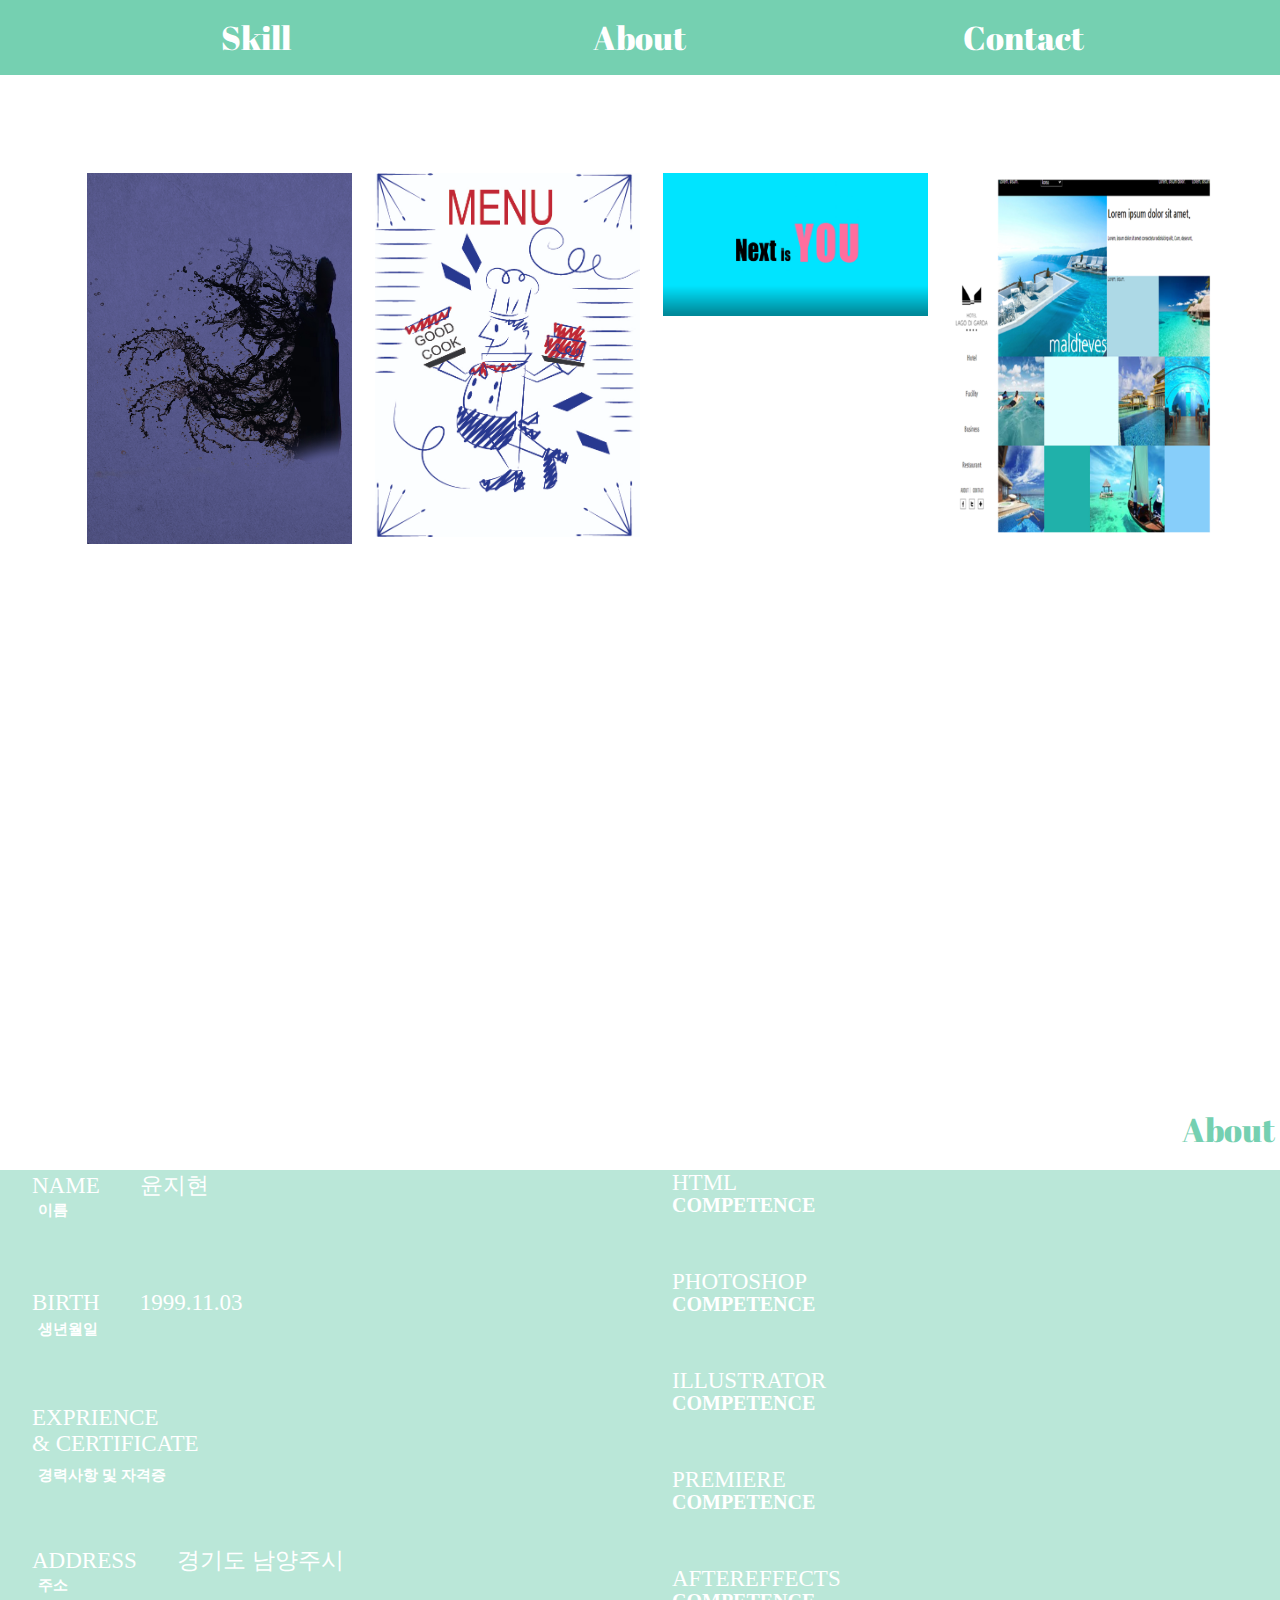
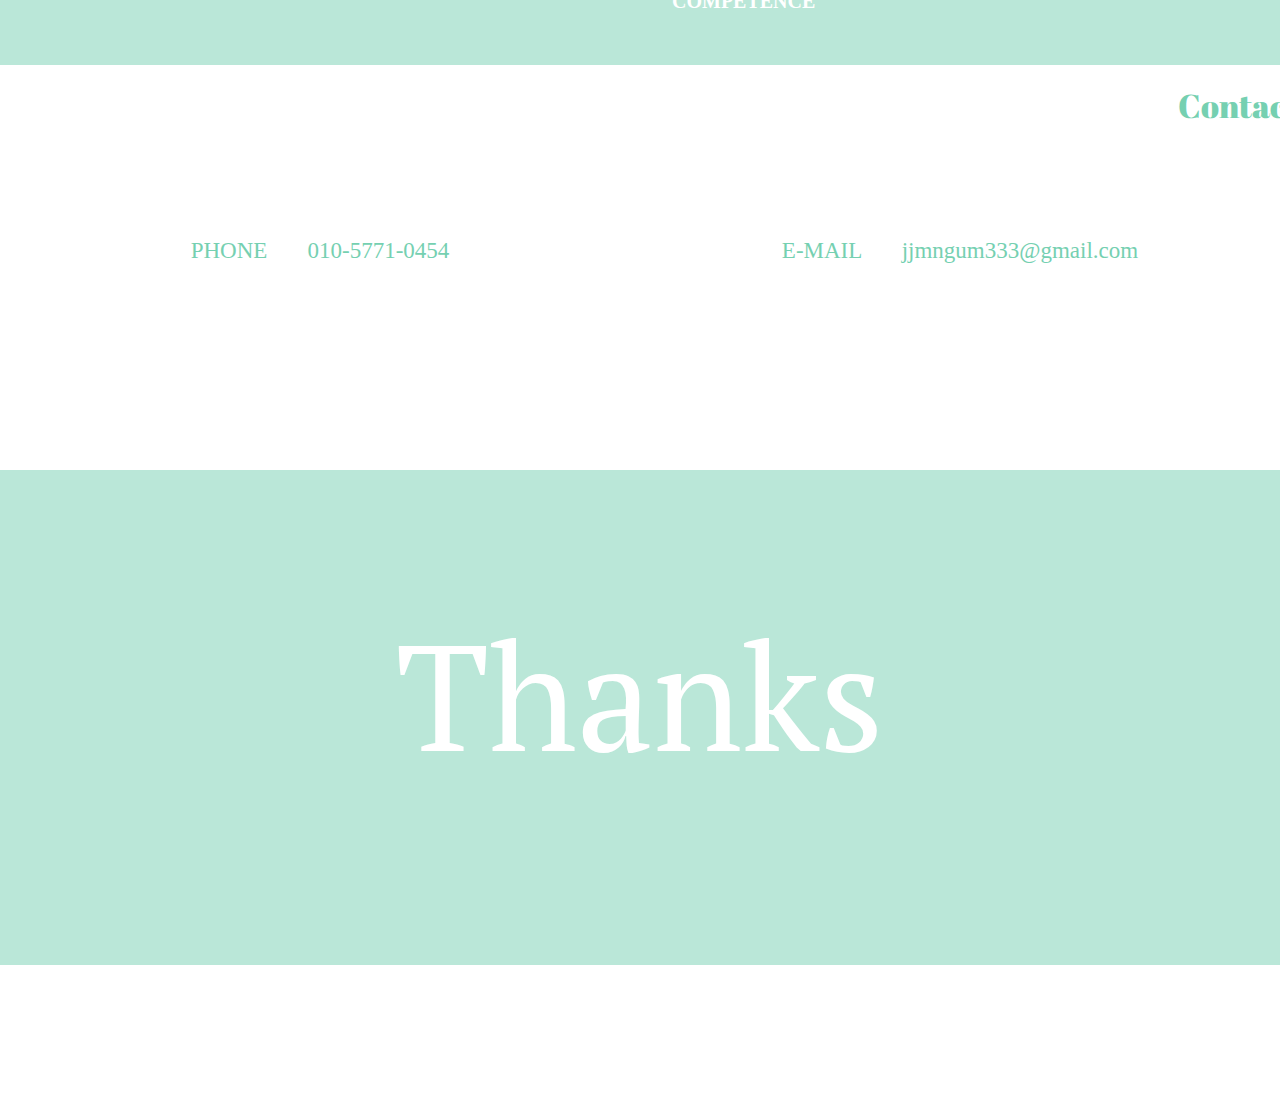
==== index.html @ c4b85874 "Add files via upload" ====
<!DOCTYPE html>
<html lang="ko">
<head>
    <meta charset="UTF-8">
    <meta http-equiv="X-UA-Compatible" content="IE=edge">
    <meta name="viewport" content="width=device-width, initial-scale=1.0">
    <title>Document</title>
    <link rel="stylesheet" href="index.css">
</head>
<body>
    <nav>
        <ul>
            <li><a href="#works">Skill</a></li>
            <li><a href="#about">About</a></li>
            <li><a href="#skill">Contact</a></li>
        </ul>
    </nav>
    <div class="wrap">
        <section id="works">
            <ul>
                <li>
                    <a href="javascript:;" class="works1">
                        <img src="imges/PS_img_1.jpg" alt="img">
                    </a>
                </li>
                <li>
                    <a href="javascript:;" class="works">
                        <img src="imges/AI_img_2.jpg" alt="img">
                    </a>
                </li>
                <li>
                    <a href="javascript:;" class="works2">
                        <img src="imges/image.png" alt="img">
                    </a>
                </li>
                <li>
                    <a href="javascript:;" class="works3">
                        <img src="imges/web_img_main.jpg" alt="img">
                    </a>
                </li>
            </ul>
        </section>
        <section id="about">
            <span class="title">About</span>
            <div class="detail1">
                <div class="etc">
                    <p>NAME &nbsp&nbsp&nbsp&nbsp&nbsp 윤지현</p>
                    <p>BIRTH &nbsp&nbsp&nbsp&nbsp&nbsp 1999.11.03</p>
                    <p>EXPRIENCE<br>& CERTIFICATE &nbsp&nbsp&nbsp&nbsp&nbsp </p>
                    <p>ADDRESS &nbsp&nbsp&nbsp&nbsp&nbsp 경기도 남양주시</p>
                </div>
                <div class="etc">
                    <span>HTML
                        <span role="dialog" class="before">COMPETENCE</span>
                        <div class="level">
                            <span role="dialog" class="level-1">60%</span>
                        </div>
                    </span>
                    <span>PHOTOSHOP
                        <span role="dialog" class="before">COMPETENCE</span>
                        <div class="level2">
                            <span role="dialog" class="level-1">75%</span>
                        </div>
                    </span>
                    <span>ILLUSTRATOR
                        <span role="dialog" class="before">COMPETENCE</span>
                        <div class="level3">
                            <span role="dialog" class="level-1">80%</span>
                        </div>
                    </span>
                    <span>PREMIERE
                        <span role="dialog" class="before">COMPETENCE</span>
                        <div class="level4">
                            <span role="dialog" class="level-1">70%</span>
                        </div>
                    </span>
                    <span>AFTEREFFECTS
                        <span role="dialog" class="before">COMPETENCE</span>
                        <div class="level5">
                            <span role="dialog" class="level-1">70%</span>
                        </div>
                    </span>
                </div>
            </div>
            <span class="title2">Contact</span> 
        </section>
        <section id="skill">
            <div class="detail2">
                <span>PHONE &nbsp&nbsp&nbsp&nbsp&nbsp 010-5771-0454</span>
                <span>E-MAIL &nbsp&nbsp&nbsp&nbsp&nbsp jjmngum333@gmail.com</span>
            </div>
            <div class="last">Thanks</div>
        </section>
    </div>

    <script>
        document.querySelector('.works1').addEventListener('click' , function(){
            var w=window.screen.availWidth;
            var h=window.screen.availHeight;
            console.log(h);
            window.open('pt2/index.html#1tag' , 'html' , 'toolbar=yes,scrollbars=yes,resizable=yes,top=0,left=0,width='+w+',height='+h+'');
        });

        document.querySelector('.works').addEventListener('click' , function(){
            var w=window.screen.availWidth;
            var h=window.screen.availHeight;
            console.log(h);
            window.open('pt2/index.html#1tag' , 'html' , 'toolbar=yes,scrollbars=yes,resizable=yes,top=0,left=0,width='+w+',height='+h+'')
        });

        document.querySelector('.works2').addEventListener('click' , function(){
            var w=window.screen.availWidth;
            var h=window.screen.availHeight;
            console.log(h);
            window.open('pt2/index.html#2tag' , 'html' , 'toolbar=yes,scrollbars=yes,resizable=yes,top=0,left=0,width='+w+',height='+h+'');
        });

        document.querySelector('.works3').addEventListener('click' , function(){
            var w=window.screen.availWidth;
            var h=window.screen.availHeight;
            console.log(h);
            window.open('pt2/index.html#3tag' , 'html' , 'toolbar=yes,scrollbars=yes,resizable=yes,top=0,left=0,width='+w+',height='+h+'');
        });
    </script>
</body>
</html>
---- index.css ----
@import url('https://fonts.googleapis.com/css2?family=Abril+Fatface&display=swap');
@import url('https://fonts.googleapis.com/css2?family=Cormorant+Garamond:ital,wght@1,300&family=PT+Serif:ital@1&display=swap');
*{margin: 0; padding: 0;}
ul{ list-style: none;}
a:link , a:visited{ text-decoration: none; color: #333;}

.wrap{
    width: 100%;
    /* height: 500vh; */
}
.wrap section{
    width: 100%;
    height: 100vh;
    position: relative;
}
nav{ width: 100%; background-color: rgb(117,208,177);
    position: fixed;
    z-index: 10;
    top: 0;
    left: 0;
}
nav ul{
    width: 90%;
    margin: auto;
    margin-top: 15px;
    margin-bottom: 15px;
    display: flex;
    flex-wrap: wrap;
}
nav li{
    flex: 0 1 33.3%;
    font-size: 33px;
    text-align: center;
}
nav a:link , nav a:visited{ color: white; font-family: 'Abril Fatface', cursive;}


#works{
    width: 90%;
    margin: auto;
}
#works ul{ display: flex; flex-wrap: wrap;}
#works ul li{
    flex: 1 1 20%;
    margin-left: 2%;
    margin-top: 15%;
    position: relative;
}
#works ul li::before{
    content: 'photoshop';
    position: absolute;
    bottom: 0;
    left: 50%;
    transform: translateX(-50%);
    width: 90%;
    height: 0;
    background-color: rgba(186, 231, 216);
    color: white;
    font-size: 40px;
    font-family: 'PT Serif', serif;
    text-align: center;
    transform-origin: bottom;
}
#works li:nth-child(2)::before{ content: 'illustrator';}
#works li:nth-child(3)::before{ content: 'aftereffcts';}
#works li:nth-child(4)::before{ content: 'html';}
#works li:hover::before{
    transition: all 0.5s;
    height: 50%;
}
#works li img{ width: 100%;}

#about .title{
    width: 8%;
    position: absolute;
    text-align: center;
    right: 0;
    top: 23%;
    color: rgb(117,208,177);
    font-size: 33px;
    font-family: 'Abril Fatface', cursive;
}
#about .detail1{
    width: 100%;
    height: 55vh;
    background-color: rgb(186,231,216);
    position: absolute;
    top: 30%;
    display: flex;
    flex-wrap: wrap;
}
.detail1 .etc{
    flex: 1 1 50%;
    display: flex;
    flex-wrap: wrap;
}
.etc p , .etc span{
    width: 100%;
    font-size: 23px;
    margin-left: 5%;
    position: relative;
    color: white;
    /* font-weight: bold; */
}
.etc p:nth-of-type(1)::before{
    position: absolute;
    left: 1%;
    top: 26%;
    content: '이름';
    color: white;
    font-size: 15px;
    font-weight: bold;
}
.etc p:nth-of-type(2)::before{
    position: absolute;
    left: 1%;
    top: 26%;
    content: '생년월일';
    color: white;
    font-size: 15px;
    font-weight: bold;
}
.etc p:nth-of-type(3)::before{
    position: absolute;
    left: 1%;
    top: 44%;
    content: '경력사항 및 자격증';
    color: white;
    font-size: 15px;
    font-weight: bold;
}
.etc p:nth-of-type(4)::before{
    position: absolute;
    left: 1%;
    top: 26%;
    content: '주소';
    color: white;
    font-size: 15px;
    font-weight: bold;
}
.etc .before{
    position: absolute;
    top: 24%;
    left: 0;
    width: 0;
    margin-left: 0;
    color: white;
    font-size: 20px;
    font-weight: bold;
}
#about .title2{
    width: 8%;
    position: absolute;
    text-align: center;
    right: 0;
    bottom: 8%;
    color: rgb(117,208,177);
    font-size: 33px;
    font-family: 'Abril Fatface', cursive;
}
#skill .last{
    width: 100%;
    height: 55vh;
    background-color: rgb(186,231,216);
    position: absolute;
    top: 30%;
    font-size: 150px;
    text-align: center;
    line-height: 450px;
    color: white;
    /* font-family: 'Abril Fatface', cursive; */
    font-family: 'PT Serif', serif;
}
#skill .detail2{
    width: 100%;
    display: flex;
    flex-wrap: wrap;
}
#skill span{
    margin-top: 3%;
    color: rgb(117,208,177);
    font-size: 23px;
    text-align: center;
    width: 50%;
}
.etc span .level,
.etc span .level2,
.etc span .level3,
.etc span .level4,
.etc span .level5{
    transition: all 0.3s;
    width: 0;
    height: 1vh;
    background-color: rgb(117,208,177);
    position: absolute;
    left: 23%;
    top: 36%;
}
.etc .level-1{
    font-size: 20px;
    display: none;
    position: absolute;
    top: 10px;
    right: 0;
}
.etc span:hover .level{
    width: 45%;
}
.etc span:hover .level2{
    width: 55%;
}
.etc span:hover .level3{
    width: 60%;
}
.etc span:hover .level4{
    width: 70%;
}
.etc span:hover .level5{
    width: 70%;
}
.etc span:hover .level-1{
    display: block;
}
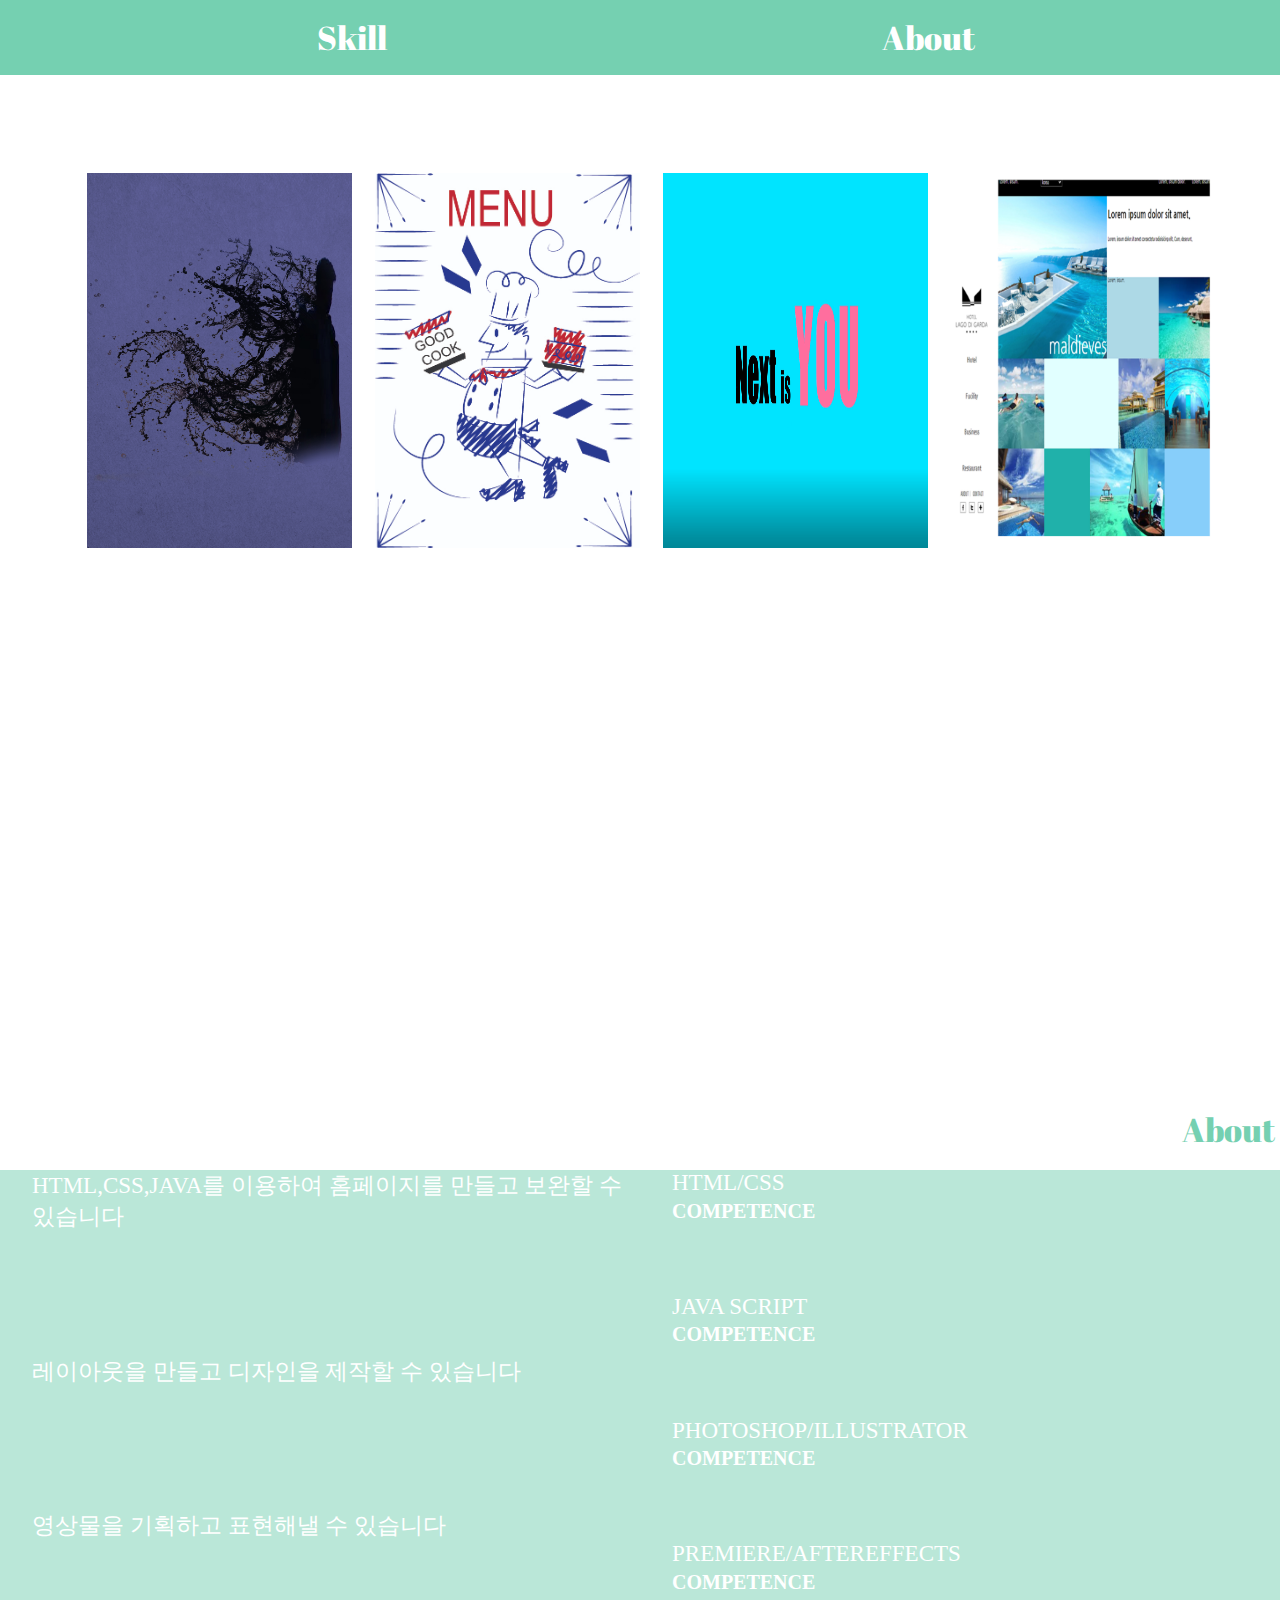
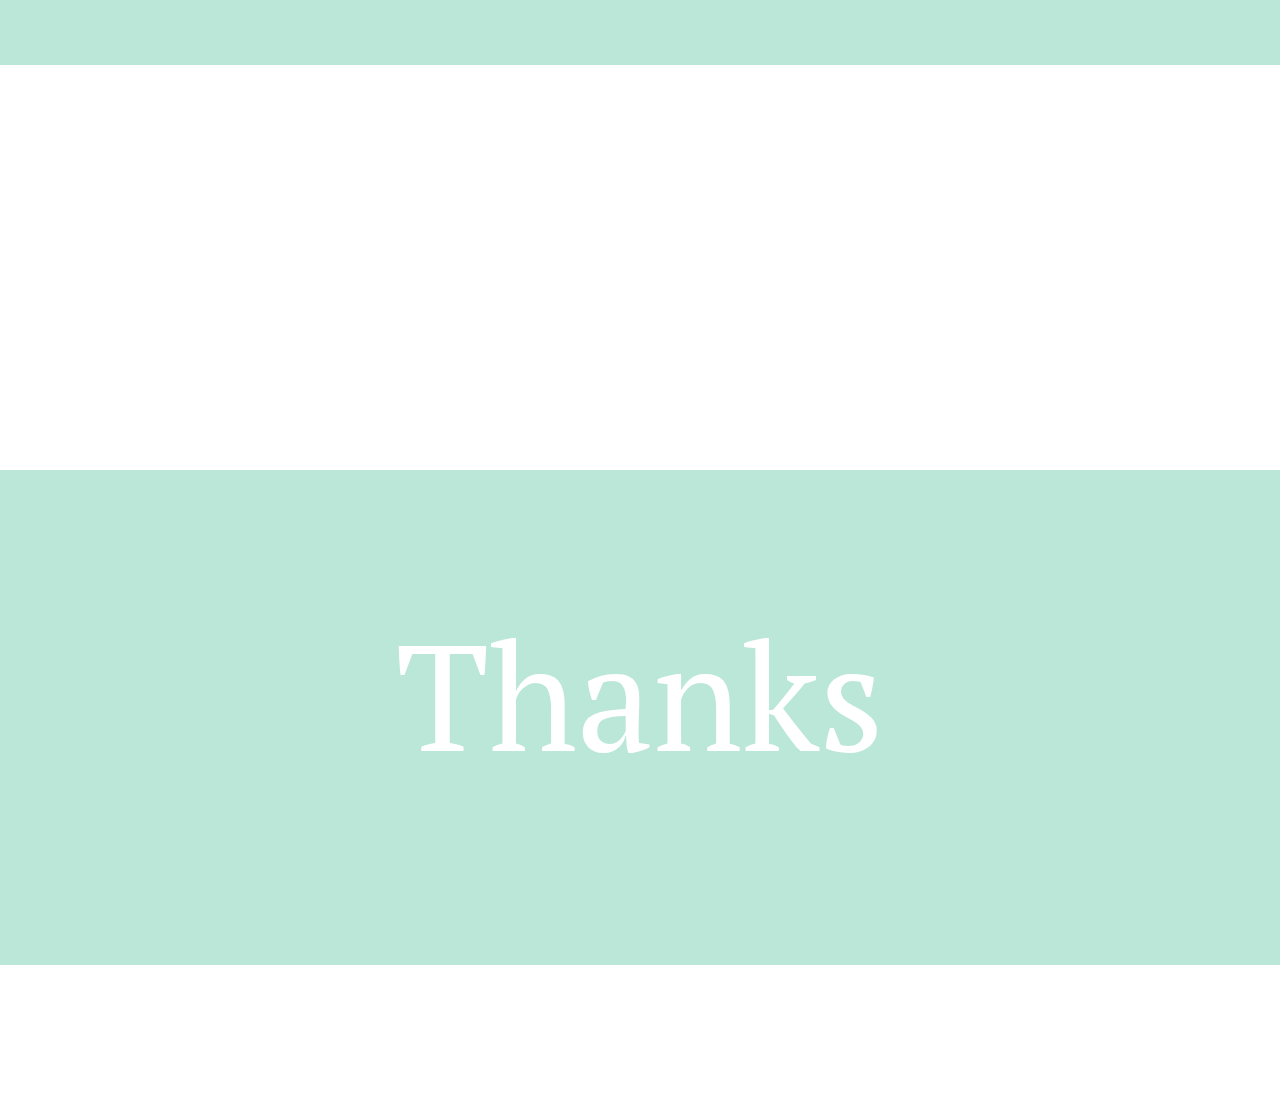
==== commit cecf5768: "Add files via upload" ====
--- a/index.html
+++ b/index.html
@@ -12,7 +12,7 @@
         <ul>
             <li><a href="#works">Skill</a></li>
             <li><a href="#about">About</a></li>
-            <li><a href="#skill">Contact</a></li>
+            <!-- <li><a href="#skill">Finish</a></li> -->
         </ul>
     </nav>
     <div class="wrap">
@@ -44,50 +44,50 @@
             <span class="title">About</span>
             <div class="detail1">
                 <div class="etc">
-                    <p>NAME &nbsp&nbsp&nbsp&nbsp&nbsp 윤지현</p>
-                    <p>BIRTH &nbsp&nbsp&nbsp&nbsp&nbsp 1999.11.03</p>
-                    <p>EXPRIENCE<br>& CERTIFICATE &nbsp&nbsp&nbsp&nbsp&nbsp </p>
-                    <p>ADDRESS &nbsp&nbsp&nbsp&nbsp&nbsp 경기도 남양주시</p>
+                    <p>HTML,CSS,JAVA를 이용하여 홈페이지를 만들고 보완할 수 있습니다</p>
+                    <p>레이아웃을 만들고 디자인을 제작할 수 있습니다</p>
+                    <p>영상물을 기획하고 표현해낼 수 있습니다</p>
+                    
                 </div>
                 <div class="etc">
-                    <span>HTML
+                    <span>HTML/CSS
                         <span role="dialog" class="before">COMPETENCE</span>
                         <div class="level">
+                            <span role="dialog" class="level-1">88%</span>
+                        </div>
+                    </span>
+                    <span>JAVA SCRIPT
+                        <span role="dialog" class="before">COMPETENCE</span>
+                        <div class="level2">
                             <span role="dialog" class="level-1">60%</span>
                         </div>
                     </span>
-                    <span>PHOTOSHOP
+                    <span>PHOTOSHOP/ILLUSTRATOR
                         <span role="dialog" class="before">COMPETENCE</span>
-                        <div class="level2">
-                            <span role="dialog" class="level-1">75%</span>
+                        <div class="level3">
+                            <span role="dialog" class="level-1">85%</span>
                         </div>
                     </span>
-                    <span>ILLUSTRATOR
-                        <span role="dialog" class="before">COMPETENCE</span>
-                        <div class="level3">
-                            <span role="dialog" class="level-1">80%</span>
-                        </div>
-                    </span>
-                    <span>PREMIERE
+                    <span>PREMIERE/AFTEREFFECTS
                         <span role="dialog" class="before">COMPETENCE</span>
                         <div class="level4">
                             <span role="dialog" class="level-1">70%</span>
                         </div>
                     </span>
-                    <span>AFTEREFFECTS
+                    <!-- <span>
                         <span role="dialog" class="before">COMPETENCE</span>
                         <div class="level5">
                             <span role="dialog" class="level-1">70%</span>
                         </div>
-                    </span>
+                    </span> -->
                 </div>
             </div>
-            <span class="title2">Contact</span> 
+            <!-- <span class="title2">Contact</span>  -->
         </section>
         <section id="skill">
             <div class="detail2">
-                <span>PHONE &nbsp&nbsp&nbsp&nbsp&nbsp 010-5771-0454</span>
-                <span>E-MAIL &nbsp&nbsp&nbsp&nbsp&nbsp jjmngum333@gmail.com</span>
+                <!-- <span>PHONE &nbsp&nbsp&nbsp&nbsp&nbsp 010-5771-0454</span>
+                <span>E-MAIL &nbsp&nbsp&nbsp&nbsp&nbsp jjmngum333@gmail.com</span> -->
             </div>
             <div class="last">Thanks</div>
         </section>
--- a/index.css
+++ b/index.css
@@ -28,7 +28,7 @@
     flex-wrap: wrap;
 }
 nav li{
-    flex: 0 1 33.3%;
+    flex: 0 1 50%;
     font-size: 33px;
     text-align: center;
 }
@@ -68,7 +68,7 @@
     transition: all 0.5s;
     height: 50%;
 }
-#works li img{ width: 100%;}
+#works li img{ width: 100%; height: 100%;}
 
 #about .title{
     width: 8%;
@@ -106,7 +106,7 @@
     position: absolute;
     left: 1%;
     top: 26%;
-    content: '이름';
+    content: '';
     color: white;
     font-size: 15px;
     font-weight: bold;
@@ -115,7 +115,7 @@
     position: absolute;
     left: 1%;
     top: 26%;
-    content: '생년월일';
+    content: '';
     color: white;
     font-size: 15px;
     font-weight: bold;
@@ -124,7 +124,7 @@
     position: absolute;
     left: 1%;
     top: 44%;
-    content: '경력사항 및 자격증';
+    content: '';
     color: white;
     font-size: 15px;
     font-weight: bold;
@@ -133,7 +133,7 @@
     position: absolute;
     left: 1%;
     top: 26%;
-    content: '주소';
+    content: '';
     color: white;
     font-size: 15px;
     font-weight: bold;
@@ -204,16 +204,16 @@
     right: 0;
 }
 .etc span:hover .level{
-    width: 45%;
+    width: 60%;
 }
 .etc span:hover .level2{
+    width: 43%;
+}
+.etc span:hover .level3{
     width: 55%;
 }
-.etc span:hover .level3{
-    width: 60%;
-}
 .etc span:hover .level4{
-    width: 70%;
+    width: 50%;
 }
 .etc span:hover .level5{
     width: 70%;
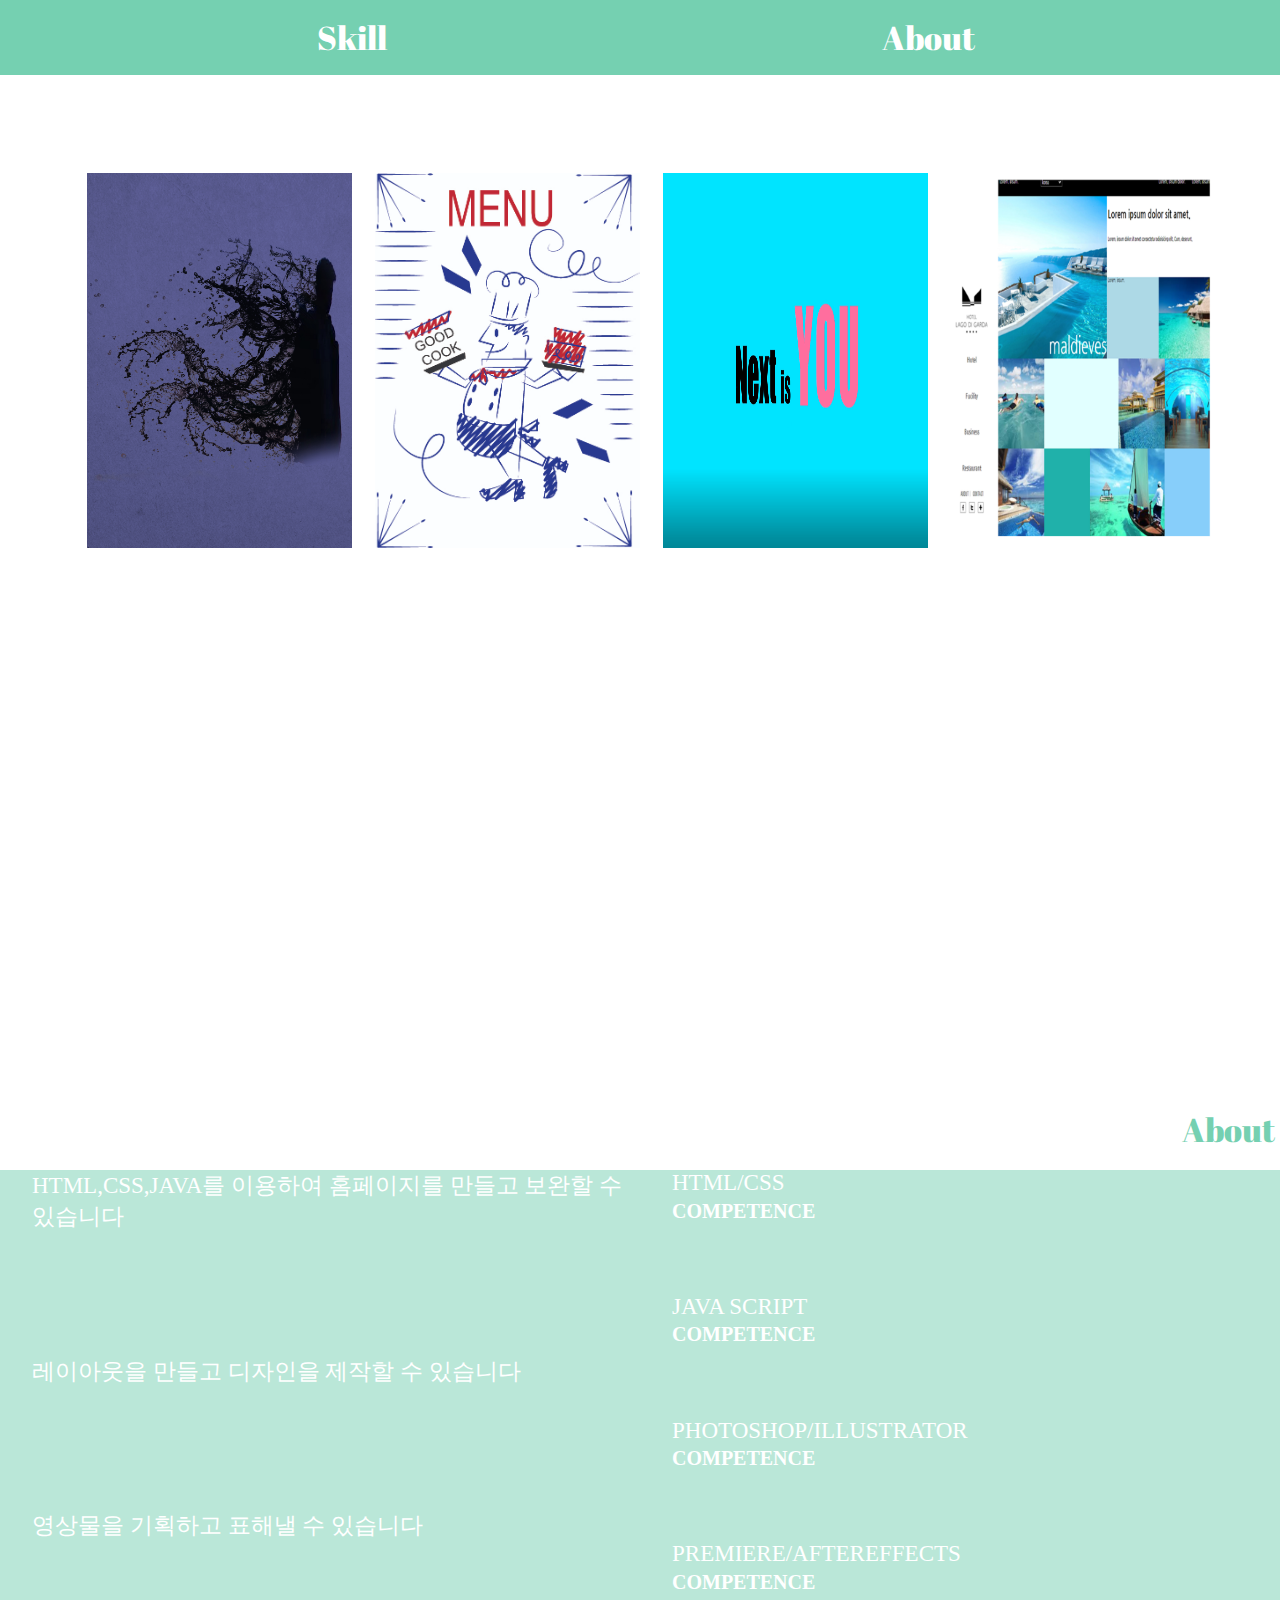
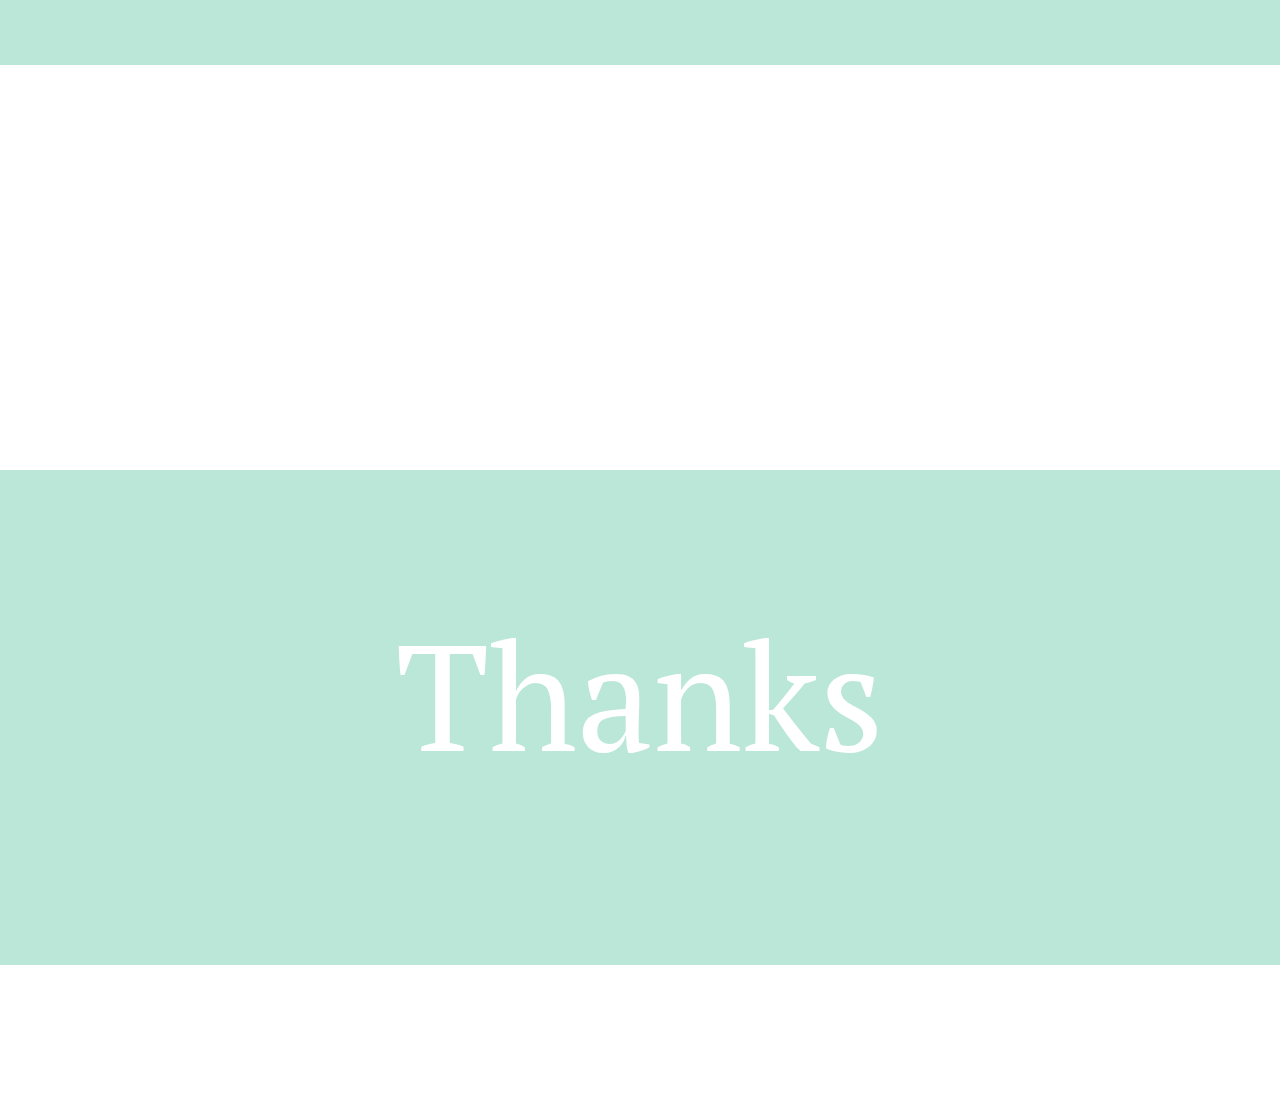
==== commit 82073cf8: "Update index.html" ====
--- a/index.html
+++ b/index.html
@@ -46,7 +46,7 @@
                 <div class="etc">
                     <p>HTML,CSS,JAVA를 이용하여 홈페이지를 만들고 보완할 수 있습니다</p>
                     <p>레이아웃을 만들고 디자인을 제작할 수 있습니다</p>
-                    <p>영상물을 기획하고 표현해낼 수 있습니다</p>
+                    <p>영상물을 기획하고 표해낼 수 있습니다</p>
                     
                 </div>
                 <div class="etc">
@@ -123,4 +123,4 @@
         });
     </script>
 </body>
-</html>+</html>
